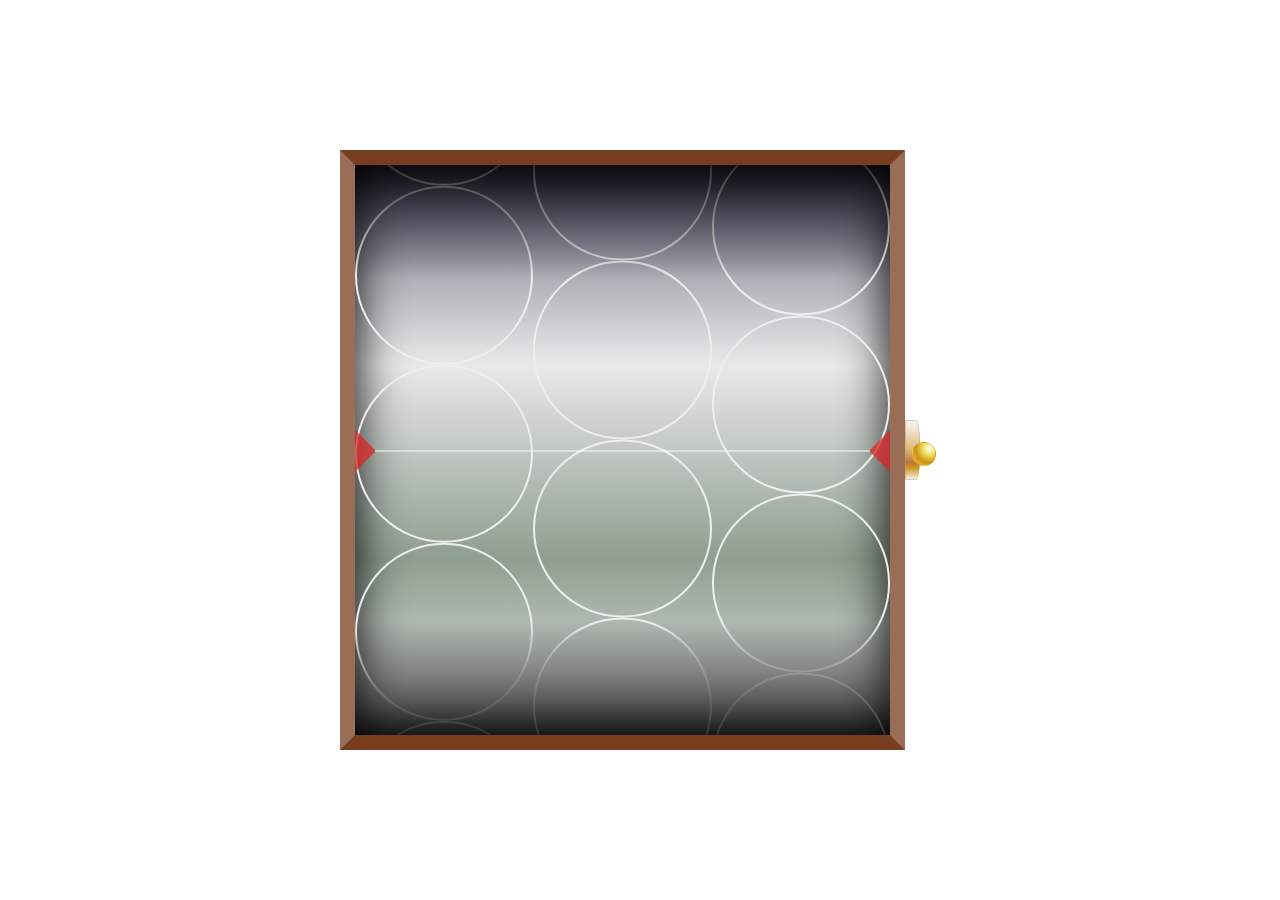
==== game.html @ e212a6b3 "first commit" ====
<!DOCTYPE html>

<html>
	<head>
		<link rel="stylesheet" type="text/css" href="game.css">		
	</head>
	<body>
		<div class="machine">
			<div class="container">
				<div class="winner">
				</div>
			</div>
			<div class="handle">		    		    	
		    </div>			
		 </div>
		<style scope id="setting"></style>
		<style scope id="update"></style>
		<script type="text/javascript" src="script.js"></script>
	</body>
</html>
---- game.css ----
*{
    padding : 0;
    margin: 0;
    box-sizing: border-box;
  }
  .machine{
    display: inline-block;
    position: relative;
    opacity: 0;
  }
  .container{
    width : 1200px;
    height : 400px;
    border-style : solid;
    border-color : hsl(0,10%,50%) hsl(0,20%,50%) hsl(0,10%,50%) hsl(0,20%,50%);
    border-width : 15px;
    display : flex;
    background: linear-gradient(to bottom, #696992 0%, #afb0b7 20%, #e9e9e9 35%, #8f9e90 69%, #e7e7e7 100%);
    box-shadow: inset 0 0 50px #000000;
    position: relative;
    overflow: hidden;
    float: left;
    background-clip: content-box;
  }
  .container:before{
    content: '';
    position: absolute;
    width: calc(100% - 40px);
    top : calc(50% - 20px);
    left: 0;
    border-style: solid;
    border-width: 20px 20px;
    border-color: transparent hsla(0,70%,50%,0.75) transparent hsla(0,70%,50%,0.75);
    height : 2px;
    background-color: rgba(250,250,250,0.5);
    overflow: hidden;
    z-index: 1;
    background-clip: content-box;
  }
  .container:after{
    content: '';
    position: absolute;
    width: 100%;
    height: 100%;
    background : linear-gradient(to bottom, rgba(0,0,0,0.8) 0%,rgba(0,0,0,0) 20%,rgba(0,0,0,0) 80%,rgba(0,0,0,0.8) 100%);
  }
  .col{
    width: 100%;
    transition: transform 0.2s linear;
  }
  .row{
    border-style: solid;
    border-color : #eee;
    border-width: 2px;
    border-radius : 50%;
  }
  .row:after{
    content: '';
    display: block;
    padding-top: 100%;
    background-repeat: no-repeat;
    background-position: center;
    background-size: cover;
  }
  .seven:after      {background-image : url("./seven.svg");}
  .lemon:after      {background-image : url("./lemon.svg");}
  .cherry:after     {background-image : url("./cherry.svg");}
  .watermelon:after {background-image : url("./waterMelon.svg");}
  .banana:after     {background-image : url("./banana.svg");}
  .bar:after        {background-image : url("./bar.svg");}
  .prune:after      {background-image : url("./prune.svg");}
  .bigwin:after     {background-image : url("./bigwin.svg");}
  .orange:after     {background-image : url("./orange.svg");}
  .seven:after      {background-image : url(//bannerflow.blob.core.windows.net/resources/seven-6803e6a7-66bb-475d-b201-e2551ac41f77.svg?v=636058905940602803);}
  .lemon:after      {background-image : url(//bannerflow.blob.core.windows.net/resources/lemon-427191a8-0a28-43fb-8bf9-6a68df0d8d0d.svg?v=636058905940602803);}
  .cherry:after     {background-image : url(//bannerflow.blob.core.windows.net/resources/cherry-73d79a68-bece-46b2-9f93-fcc4617b6dbc.svg?v=636058905940602803);}
  .watermelon:after {background-image : url(//bannerflow.blob.core.windows.net/resources/watermelon-53668bfb-8cd0-4107-b9be-b2379984b9fb.svg?v=636058905940602803);}
  .banana:after     {background-image:  url(//bannerflow.blob.core.windows.net/resources/banana-a70ac7d5-feda-4c4a-80bc-1fefc5cf1f9f.svg?v=636058905940602803);}
  .bar:after        {background-image : url(//bannerflow.blob.core.windows.net/resources/bar-69414337-7bd5-4fa0-9dfd-3f73eb313a4d.svg?v=636058905940602803);}
  .prune:after      {background-image : url(//bannerflow.blob.core.windows.net/resources/prune-eb66576f-c6ba-4c4a-88c6-b659ce01f771.svg?v=636058905940602803);}
  .bigwin:after     {background-image : url(//bannerflow.blob.core.windows.net/resources/bigwin-ea7b5813-de4b-40c6-b708-e992f57be3e0.svg?v=636058905940602803);}
  .orange:after     {background-image : url(//bannerflow.blob.core.windows.net/resources/orange-625c9be2-9b9e-45aa-b574-808930b71c41.svg?v=636058905940602803);}
  /*-------------=== winner style ===-------------*/
  .winner{
    background-color: transparent;
    -webkit-transition: transform 0.1s linear,background-color 0.1s ease;
    -moz-transition: transform 0.1s linear,background-color 0.1s ease;
    -o-transition: transform 0.1s linear,background-color 0.1s ease;
    transition: transform 0.1s linear,background-color 0.1s ease;
    -webkit-transform: scale(0);
    -moz-transform: scale(0);
    -o-transform: scale(0);
    transform: scale(0);
    pointer-events: none;
  }
  .winner.active{
    -webkit-transition: transform 0.1s linear,background-color 0.5s ease;
    -moz-transition: transform 0.1s linear,background-color 0.5s ease;
    -o-transition: transform 0.1s linear,background-color 0.5s ease;
    transition: transform 0.1s linear,background-color 0.5s ease;
    background-color: rgba(0,0,0,0.5);
    -webkit-transform: scale(1);
    -moz-transform: scale(1);
    -o-transform: scale(1);
    transform: scale(1);
  }
  .winner,.winner:before,.winner:after{
    position: absolute;
    top: 0;
    left :0;
    width: 100%;
    height: 100%;
    content: '';
    display: block;
    z-index: 3;
  }
  .winner:before,.winner:after{
    width: 100vw;
    height: 100vw;
    top : -25vw;
  }
  .winner:before{
    background : url(//bannerflow.blob.core.windows.net/resources/winner2-d4e9ae90-43f8-4575-99b9-fc675462bc35.svg?v=636058905940602803) no-repeat center;
    background-size: cover;
    -webkit-animation: rotateBackground 12s linear infinite;
    -moz-animation:    rotateBackground 12s linear infinite;
    -o-animation:      rotateBackground 12s linear infinite;
    animation:         rotateBackground 12s linear infinite;
  }
  .winner:after{
    background : url(//bannerflow.blob.core.windows.net/resources/winner1-e3971196-c01b-4985-8303-3a1829f2d529.svg?v=636058905940602803) no-repeat center;
    background-size: 50% 50%;
    -webkit-animation: scaleForeground 2s linear infinite;
    -moz-animation:    scaleForeground 2s linear infinite;
    -o-animation:      scaleForeground 2s linear infinite;
    animation:         scaleForeground 2s linear infinite;
  }
  @-webkit-keyframes rotateBackground {
    100% { -webkit-transform: rotate(360deg); }
  }
  @-moz-keyframes rotateBackground {
    100% { -moz-transform: rotate(360deg); }
  }
  @-o-keyframes rotateBackground {
    100% { -o-transform: rotate(360deg); }
  }
  @keyframes rotateBackground {
    100% { transform: rotate(360deg); }
  }
  @-webkit-keyframes scaleForeground {
    50% { -webkit-transform: scale(0.5); }
  }
  @-moz-keyframes scaleForeground {
    50% { -moz-transform: scale(0.5); }
  }
  @-o-keyframes scaleForeground {
    50% { -o-transform: scale(0.5); }
  }
  @keyframes scaleForeground {
    50% { transform: scale(0.5); }
  }
  /*-----------------------------------------------*/
  .handle{
    position: relative;
    float: left;
    vertical-align: top;
    height : 60px;
    margin-top : 70px;
    width : 15px;
    border-radius: 0 5px 5px 0/20px;
    border : 1px solid rgba(189, 160, 112, 0.5);
    background : linear-gradient(to bottom, #CD9819 0%,#f5f5f5 20%,#e2ba78 67%, #b6783d 90%, #CD9819 100%);
  }
  .handle,.handle:before,.handle:after{
    transition: all 0.2s linear;
    cursor: pointer;
  }
  .handle:before,.handle:after{
    content: '';
    display: block;
    position: absolute;
  }
  .handle:before{
    border-style: solid;
    border-width: 1px;
    border-color: rgba(163,126,67,0.1);
    background: linear-gradient(to right, #f5d6b1 0%, #cc9310 20%,#f1e767 60%,#f5f5f5 90%,#f1e767 100%);
    width: 8px;
    height: 80px;
    bottom: 30px;
    right: -10px;
    border-bottom-right-radius: 10px 8px;
  }
  .handle:after{
    width: 22px;
    height: 22px;
    border-radius: 50%;
    top: -64px;
    right: -17px;
    border: 1px solid rgba(204,147,16,0.3);
    background: radial-gradient(ellipse at 75% 25%, #ffffff 0%,#f1e767 25%,#cc9310 60%,#feb645 91%);
  }
  .handle.active{
    background-position:0 47px;
  }
  .handle.active:before{
    height: 0px;
    border-bottom-right-radius: 2px;
    transform: translateY(5px);
  }
  .handle.active:after{
    transform: translateY(85px);
  }
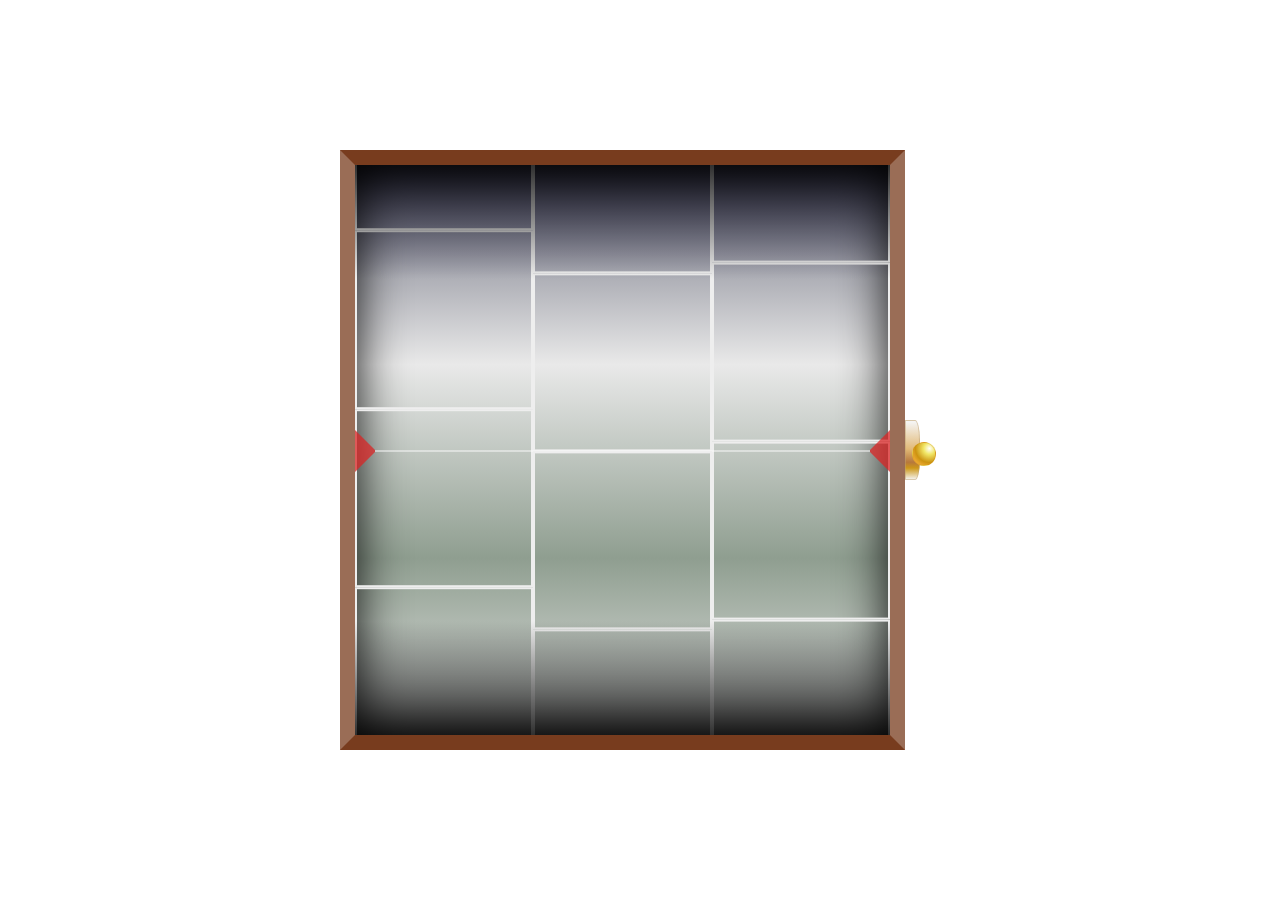
==== commit 90fc10b3: "Fixed errors" ====
--- a/game.html
+++ b/game.html
@@ -1,4 +1,3 @@
-<!DOCTYPE html>
 
 <html>
 	<head>
--- a/game.css
+++ b/game.css
@@ -1,213 +1,213 @@
 *{
-    padding : 0;
-    margin: 0;
-    box-sizing: border-box;
-  }
-  .machine{
-    display: inline-block;
-    position: relative;
-    opacity: 0;
-  }
-  .container{
-    width : 1200px;
-    height : 400px;
-    border-style : solid;
-    border-color : hsl(0,10%,50%) hsl(0,20%,50%) hsl(0,10%,50%) hsl(0,20%,50%);
-    border-width : 15px;
-    display : flex;
-    background: linear-gradient(to bottom, #696992 0%, #afb0b7 20%, #e9e9e9 35%, #8f9e90 69%, #e7e7e7 100%);
-    box-shadow: inset 0 0 50px #000000;
-    position: relative;
-    overflow: hidden;
-    float: left;
-    background-clip: content-box;
-  }
-  .container:before{
-    content: '';
-    position: absolute;
-    width: calc(100% - 40px);
-    top : calc(50% - 20px);
-    left: 0;
-    border-style: solid;
-    border-width: 20px 20px;
-    border-color: transparent hsla(0,70%,50%,0.75) transparent hsla(0,70%,50%,0.75);
-    height : 2px;
-    background-color: rgba(250,250,250,0.5);
-    overflow: hidden;
-    z-index: 1;
-    background-clip: content-box;
-  }
-  .container:after{
-    content: '';
-    position: absolute;
-    width: 100%;
-    height: 100%;
-    background : linear-gradient(to bottom, rgba(0,0,0,0.8) 0%,rgba(0,0,0,0) 20%,rgba(0,0,0,0) 80%,rgba(0,0,0,0.8) 100%);
-  }
-  .col{
-    width: 100%;
-    transition: transform 0.2s linear;
-  }
-  .row{
-    border-style: solid;
-    border-color : #eee;
-    border-width: 2px;
-    border-radius : 50%;
-  }
-  .row:after{
-    content: '';
-    display: block;
-    padding-top: 100%;
-    background-repeat: no-repeat;
-    background-position: center;
-    background-size: cover;
-  }
-  .seven:after      {background-image : url("./seven.svg");}
-  .lemon:after      {background-image : url("./lemon.svg");}
-  .cherry:after     {background-image : url("./cherry.svg");}
-  .watermelon:after {background-image : url("./waterMelon.svg");}
-  .banana:after     {background-image : url("./banana.svg");}
-  .bar:after        {background-image : url("./bar.svg");}
-  .prune:after      {background-image : url("./prune.svg");}
-  .bigwin:after     {background-image : url("./bigwin.svg");}
-  .orange:after     {background-image : url("./orange.svg");}
-  .seven:after      {background-image : url(//bannerflow.blob.core.windows.net/resources/seven-6803e6a7-66bb-475d-b201-e2551ac41f77.svg?v=636058905940602803);}
-  .lemon:after      {background-image : url(//bannerflow.blob.core.windows.net/resources/lemon-427191a8-0a28-43fb-8bf9-6a68df0d8d0d.svg?v=636058905940602803);}
-  .cherry:after     {background-image : url(//bannerflow.blob.core.windows.net/resources/cherry-73d79a68-bece-46b2-9f93-fcc4617b6dbc.svg?v=636058905940602803);}
-  .watermelon:after {background-image : url(//bannerflow.blob.core.windows.net/resources/watermelon-53668bfb-8cd0-4107-b9be-b2379984b9fb.svg?v=636058905940602803);}
-  .banana:after     {background-image:  url(//bannerflow.blob.core.windows.net/resources/banana-a70ac7d5-feda-4c4a-80bc-1fefc5cf1f9f.svg?v=636058905940602803);}
-  .bar:after        {background-image : url(//bannerflow.blob.core.windows.net/resources/bar-69414337-7bd5-4fa0-9dfd-3f73eb313a4d.svg?v=636058905940602803);}
-  .prune:after      {background-image : url(//bannerflow.blob.core.windows.net/resources/prune-eb66576f-c6ba-4c4a-88c6-b659ce01f771.svg?v=636058905940602803);}
-  .bigwin:after     {background-image : url(//bannerflow.blob.core.windows.net/resources/bigwin-ea7b5813-de4b-40c6-b708-e992f57be3e0.svg?v=636058905940602803);}
-  .orange:after     {background-image : url(//bannerflow.blob.core.windows.net/resources/orange-625c9be2-9b9e-45aa-b574-808930b71c41.svg?v=636058905940602803);}
-  /*-------------=== winner style ===-------------*/
-  .winner{
-    background-color: transparent;
-    -webkit-transition: transform 0.1s linear,background-color 0.1s ease;
-    -moz-transition: transform 0.1s linear,background-color 0.1s ease;
-    -o-transition: transform 0.1s linear,background-color 0.1s ease;
-    transition: transform 0.1s linear,background-color 0.1s ease;
-    -webkit-transform: scale(0);
-    -moz-transform: scale(0);
-    -o-transform: scale(0);
-    transform: scale(0);
-    pointer-events: none;
-  }
-  .winner.active{
-    -webkit-transition: transform 0.1s linear,background-color 0.5s ease;
-    -moz-transition: transform 0.1s linear,background-color 0.5s ease;
-    -o-transition: transform 0.1s linear,background-color 0.5s ease;
-    transition: transform 0.1s linear,background-color 0.5s ease;
-    background-color: rgba(0,0,0,0.5);
-    -webkit-transform: scale(1);
-    -moz-transform: scale(1);
-    -o-transform: scale(1);
-    transform: scale(1);
-  }
-  .winner,.winner:before,.winner:after{
-    position: absolute;
-    top: 0;
-    left :0;
-    width: 100%;
-    height: 100%;
-    content: '';
-    display: block;
-    z-index: 3;
-  }
-  .winner:before,.winner:after{
-    width: 100vw;
-    height: 100vw;
-    top : -25vw;
-  }
-  .winner:before{
-    background : url(//bannerflow.blob.core.windows.net/resources/winner2-d4e9ae90-43f8-4575-99b9-fc675462bc35.svg?v=636058905940602803) no-repeat center;
-    background-size: cover;
-    -webkit-animation: rotateBackground 12s linear infinite;
-    -moz-animation:    rotateBackground 12s linear infinite;
-    -o-animation:      rotateBackground 12s linear infinite;
-    animation:         rotateBackground 12s linear infinite;
-  }
-  .winner:after{
-    background : url(//bannerflow.blob.core.windows.net/resources/winner1-e3971196-c01b-4985-8303-3a1829f2d529.svg?v=636058905940602803) no-repeat center;
-    background-size: 50% 50%;
-    -webkit-animation: scaleForeground 2s linear infinite;
-    -moz-animation:    scaleForeground 2s linear infinite;
-    -o-animation:      scaleForeground 2s linear infinite;
-    animation:         scaleForeground 2s linear infinite;
-  }
-  @-webkit-keyframes rotateBackground {
-    100% { -webkit-transform: rotate(360deg); }
-  }
-  @-moz-keyframes rotateBackground {
-    100% { -moz-transform: rotate(360deg); }
-  }
-  @-o-keyframes rotateBackground {
-    100% { -o-transform: rotate(360deg); }
-  }
-  @keyframes rotateBackground {
-    100% { transform: rotate(360deg); }
-  }
-  @-webkit-keyframes scaleForeground {
-    50% { -webkit-transform: scale(0.5); }
-  }
-  @-moz-keyframes scaleForeground {
-    50% { -moz-transform: scale(0.5); }
-  }
-  @-o-keyframes scaleForeground {
-    50% { -o-transform: scale(0.5); }
-  }
-  @keyframes scaleForeground {
-    50% { transform: scale(0.5); }
-  }
-  /*-----------------------------------------------*/
-  .handle{
-    position: relative;
-    float: left;
-    vertical-align: top;
-    height : 60px;
-    margin-top : 70px;
-    width : 15px;
-    border-radius: 0 5px 5px 0/20px;
-    border : 1px solid rgba(189, 160, 112, 0.5);
-    background : linear-gradient(to bottom, #CD9819 0%,#f5f5f5 20%,#e2ba78 67%, #b6783d 90%, #CD9819 100%);
-  }
-  .handle,.handle:before,.handle:after{
-    transition: all 0.2s linear;
-    cursor: pointer;
-  }
-  .handle:before,.handle:after{
-    content: '';
-    display: block;
-    position: absolute;
-  }
-  .handle:before{
-    border-style: solid;
-    border-width: 1px;
-    border-color: rgba(163,126,67,0.1);
-    background: linear-gradient(to right, #f5d6b1 0%, #cc9310 20%,#f1e767 60%,#f5f5f5 90%,#f1e767 100%);
-    width: 8px;
-    height: 80px;
-    bottom: 30px;
-    right: -10px;
-    border-bottom-right-radius: 10px 8px;
-  }
-  .handle:after{
-    width: 22px;
-    height: 22px;
-    border-radius: 50%;
-    top: -64px;
-    right: -17px;
-    border: 1px solid rgba(204,147,16,0.3);
-    background: radial-gradient(ellipse at 75% 25%, #ffffff 0%,#f1e767 25%,#cc9310 60%,#feb645 91%);
-  }
-  .handle.active{
-    background-position:0 47px;
-  }
-  .handle.active:before{
-    height: 0px;
-    border-bottom-right-radius: 2px;
-    transform: translateY(5px);
-  }
-  .handle.active:after{
-    transform: translateY(85px);
-  }+  padding : 0;
+  margin: 0;
+  box-sizing: border-box;
+}
+.machine{
+  display: inline-block;
+  position: relative;
+  opacity: 0;
+}
+.container{
+  width : 1200px;
+  height : 400px;
+  border-style : solid;
+  border-color : hsl(0,10%,50%) hsl(0,20%,50%) hsl(0,10%,50%) hsl(0,20%,50%);
+  border-width : 15px;
+  display : flex;
+  background: linear-gradient(to bottom, #696992 0%, #afb0b7 20%, #e9e9e9 35%, #8f9e90 69%, #e7e7e7 100%);
+  box-shadow: inset 0 0 50px #000000;
+  position: relative;
+  overflow: hidden;
+  float: left;
+  background-clip: content-box;
+}
+.container:before{
+  content: '';
+  position: absolute;
+  width: calc(100% - 40px);
+  top : calc(50% - 20px);
+  left: 0;
+  border-style: solid;
+  border-width: 20px 20px;
+  border-color: transparent hsla(0,70%,50%,0.75) transparent hsla(0,70%,50%,0.75);
+  height : 2px;
+  background-color: rgba(250,250,250,0.5);
+  overflow: hidden;
+  z-index: 1;
+  background-clip: content-box;
+}
+.container:after{
+  content: '';
+  position: absolute;
+  width: 100%;
+  height: 100%;
+  background : linear-gradient(to bottom, rgba(0,0,0,0.8) 0%,rgba(0,0,0,0) 20%,rgba(0,0,0,0) 80%,rgba(0,0,0,0.8) 100%);
+}
+.col{
+  width: 100%;
+  //transition: transform 0.2s linear;
+}
+.row{
+  border-style: solid;
+  border-color : #eee;
+  border-width: 2px;
+  //border-radius : 50%;
+}
+.row:after{
+  content: '';
+  display: block;
+  padding-top: 100%;
+  background-repeat: no-repeat;
+  background-position: center;
+  background-size: cover;
+}
+.seven:after      {background-image : url("./seven.svg");}
+.lemon:after      {background-image : url("./lemon.svg");}
+.cherry:after     {background-image : url("./cherry.svg");}
+.watermelon:after {background-image : url("./waterMelon.svg");}
+.banana:after     {background-image : url("./banana.svg");}
+.bar:after        {background-image : url("./bar.svg");}
+.prune:after      {background-image : url("./prune.svg");}
+.bigwin:after     {background-image : url("./bigwin.svg");}
+.orange:after     {background-image : url("./orange.svg");}
+.seven:after      {background-image : url(//bannerflow.blob.core.windows.net/resources/seven-6803e6a7-66bb-475d-b201-e2551ac41f77.svg?v=636058905940602803);}
+.lemon:after      {background-image : url(//bannerflow.blob.core.windows.net/resources/lemon-427191a8-0a28-43fb-8bf9-6a68df0d8d0d.svg?v=636058905940602803);}
+.cherry:after     {background-image : url(//bannerflow.blob.core.windows.net/resources/cherry-73d79a68-bece-46b2-9f93-fcc4617b6dbc.svg?v=636058905940602803);}
+.watermelon:after {background-image : url(//bannerflow.blob.core.windows.net/resources/watermelon-53668bfb-8cd0-4107-b9be-b2379984b9fb.svg?v=636058905940602803);}
+.banana:after     {background-image:  url(//bannerflow.blob.core.windows.net/resources/banana-a70ac7d5-feda-4c4a-80bc-1fefc5cf1f9f.svg?v=636058905940602803);}
+.bar:after        {background-image : url(//bannerflow.blob.core.windows.net/resources/bar-69414337-7bd5-4fa0-9dfd-3f73eb313a4d.svg?v=636058905940602803);}
+.prune:after      {background-image : url(//bannerflow.blob.core.windows.net/resources/prune-eb66576f-c6ba-4c4a-88c6-b659ce01f771.svg?v=636058905940602803);}
+.bigwin:after     {background-image : url(//bannerflow.blob.core.windows.net/resources/bigwin-ea7b5813-de4b-40c6-b708-e992f57be3e0.svg?v=636058905940602803);}
+.orange:after     {background-image : url(//bannerflow.blob.core.windows.net/resources/orange-625c9be2-9b9e-45aa-b574-808930b71c41.svg?v=636058905940602803);}
+/*-------------=== winner style ===-------------*/
+.winner{
+  background-color: transparent;
+  -webkit-transition: transform 0.1s linear,background-color 0.1s ease;
+  -moz-transition: transform 0.1s linear,background-color 0.1s ease;
+  -o-transition: transform 0.1s linear,background-color 0.1s ease;
+  transition: transform 0.1s linear,background-color 0.1s ease;
+  -webkit-transform: scale(0);
+  -moz-transform: scale(0);
+  -o-transform: scale(0);
+  transform: scale(0);
+  pointer-events: none;
+}
+.winner.active{
+  -webkit-transition: transform 0.1s linear,background-color 0.5s ease;
+  -moz-transition: transform 0.1s linear,background-color 0.5s ease;
+  -o-transition: transform 0.1s linear,background-color 0.5s ease;
+  transition: transform 0.1s linear,background-color 0.5s ease;
+  background-color: rgba(0,0,0,0.5);
+  -webkit-transform: scale(1);
+  -moz-transform: scale(1);
+  -o-transform: scale(1);
+  transform: scale(1);
+}
+.winner,.winner:before,.winner:after{
+  position: absolute;
+  top: 0;
+  left :0;
+  width: 100%;
+  height: 100%;
+  content: '';
+  display: block;
+  z-index: 3;
+}
+.winner:before,.winner:after{
+  width: 100vw;
+  height: 100vw;
+  top : -25vw;
+}
+.winner:before{
+  background : url(//bannerflow.blob.core.windows.net/resources/winner2-d4e9ae90-43f8-4575-99b9-fc675462bc35.svg?v=636058905940602803) no-repeat center;
+  background-size: cover;
+  -webkit-animation: rotateBackground 12s linear infinite;
+  -moz-animation:    rotateBackground 12s linear infinite;
+  -o-animation:      rotateBackground 12s linear infinite;
+  animation:         rotateBackground 12s linear infinite;
+}
+.winner:after{
+  background : url(//bannerflow.blob.core.windows.net/resources/winner1-e3971196-c01b-4985-8303-3a1829f2d529.svg?v=636058905940602803) no-repeat center;
+  background-size: 50% 50%;
+  -webkit-animation: scaleForeground 2s linear infinite;
+  -moz-animation:    scaleForeground 2s linear infinite;
+  -o-animation:      scaleForeground 2s linear infinite;
+  animation:         scaleForeground 2s linear infinite;
+}
+@-webkit-keyframes rotateBackground {
+  100% { -webkit-transform: rotate(360deg); }
+}
+@-moz-keyframes rotateBackground {
+  100% { -moz-transform: rotate(360deg); }
+}
+@-o-keyframes rotateBackground {
+  100% { -o-transform: rotate(360deg); }
+}
+@keyframes rotateBackground {
+  100% { transform: rotate(360deg); }
+}
+@-webkit-keyframes scaleForeground {
+  50% { -webkit-transform: scale(0.5); }
+}
+@-moz-keyframes scaleForeground {
+  50% { -moz-transform: scale(0.5); }
+}
+@-o-keyframes scaleForeground {
+  50% { -o-transform: scale(0.5); }
+}
+@keyframes scaleForeground {
+  50% { transform: scale(0.5); }
+}
+/*-----------------------------------------------*/
+.handle{
+  position: relative;
+  float: left;
+  vertical-align: top;
+  height : 60px;
+  margin-top : 70px;
+  width : 15px;
+  border-radius: 0 5px 5px 0/20px;
+  border : 1px solid rgba(189, 160, 112, 0.5);
+  background : linear-gradient(to bottom, #CD9819 0%,#f5f5f5 20%,#e2ba78 67%, #b6783d 90%, #CD9819 100%);
+}
+.handle,.handle:before,.handle:after{
+  transition: all 0.2s linear;
+  cursor: pointer;
+}
+.handle:before,.handle:after{
+  content: '';
+  display: block;
+  position: absolute;
+}
+.handle:before{
+  border-style: solid;
+  border-width: 1px;
+  border-color: rgba(163,126,67,0.1);
+  background: linear-gradient(to right, #f5d6b1 0%, #cc9310 20%,#f1e767 60%,#f5f5f5 90%,#f1e767 100%);
+  width: 8px;
+  height: 80px;
+  bottom: 30px;
+  right: -10px;
+  border-bottom-right-radius: 10px 8px;
+}
+.handle:after{
+  width: 22px;
+  height: 22px;
+  border-radius: 50%;
+  top: -64px;
+  right: -17px;
+  border: 1px solid rgba(204,147,16,0.3);
+  background: radial-gradient(ellipse at 75% 25%, #ffffff 0%,#f1e767 25%,#cc9310 60%,#feb645 91%);
+}
+.handle.active{
+  background-position:0 47px;
+}
+.handle.active:before{
+  height: 0px;
+  border-bottom-right-radius: 2px;
+  transform: translateY(5px);
+}
+.handle.active:after{
+  transform: translateY(85px);
+}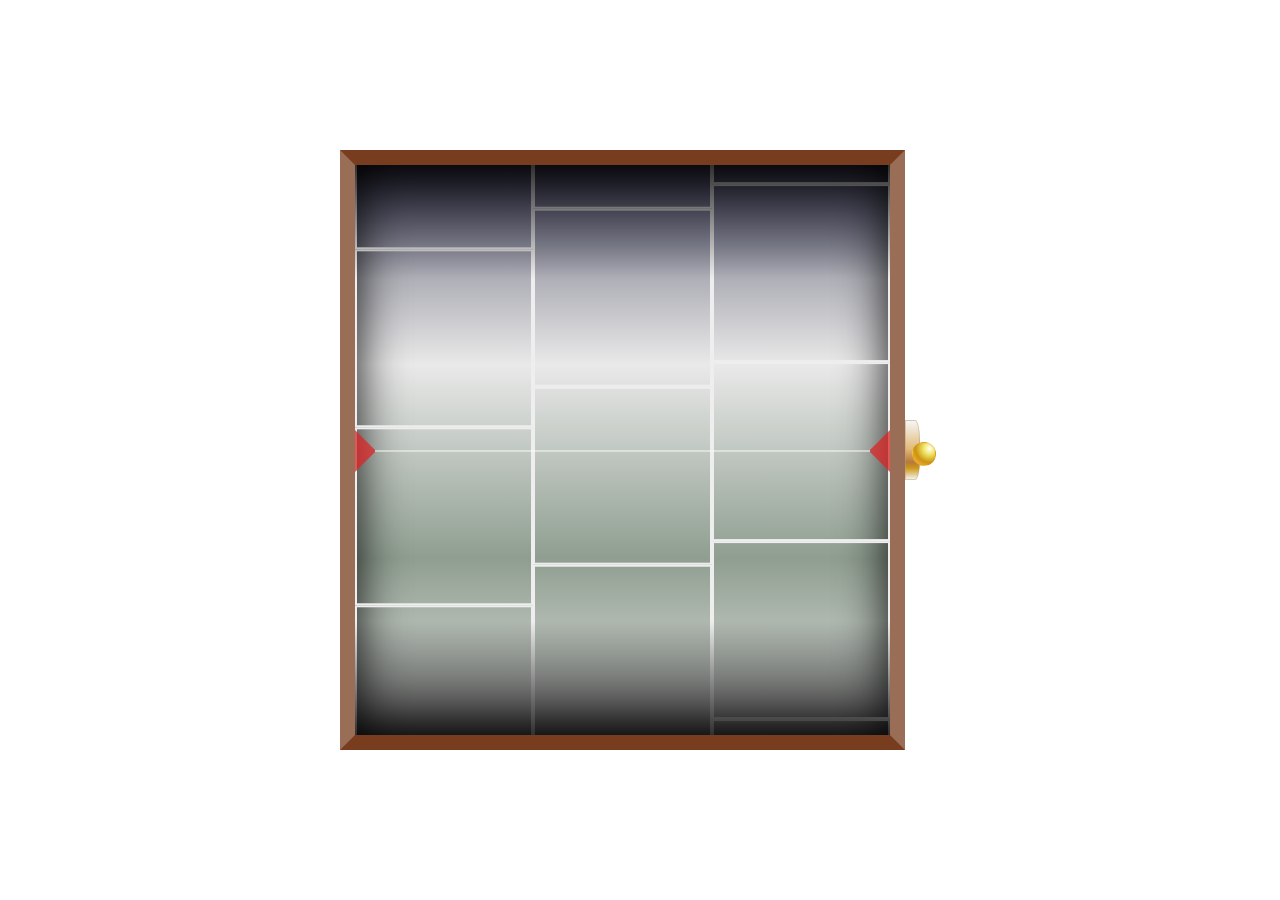
==== commit 75c5d0de: "added files" ====
--- a/game.html
+++ b/game.html
@@ -1,7 +1,7 @@
 
 <html>
 	<head>
-		<link rel="stylesheet" type="text/css" href="game.css">		
+		<link rel="stylesheet" type="text/css" href="style.css">		
 	</head>
 	<body>
 		<div class="machine">
--- a/style.css
+++ b/style.css
@@ -0,0 +1,213 @@
+*{
+  padding : 0;
+  margin: 0;
+  box-sizing: border-box;
+}
+.machine{
+  display: inline-block;
+  position: relative;
+  opacity: 0;
+}
+.container{
+  width : 1200px;
+  height : 400px;
+  border-style : solid;
+  border-color : hsl(0,10%,50%) hsl(0,20%,50%) hsl(0,10%,50%) hsl(0,20%,50%);
+  border-width : 15px;
+  display : flex;
+  background: linear-gradient(to bottom, #696992 0%, #afb0b7 20%, #e9e9e9 35%, #8f9e90 69%, #e7e7e7 100%);
+  box-shadow: inset 0 0 50px #000000;
+  position: relative;
+  overflow: hidden;
+  float: left;
+  background-clip: content-box;
+}
+.container:before{
+  content: '';
+  position: absolute;
+  width: calc(100% - 40px);
+  top : calc(50% - 20px);
+  left: 0;
+  border-style: solid;
+  border-width: 20px 20px;
+  border-color: transparent hsla(0,70%,50%,0.75) transparent hsla(0,70%,50%,0.75);
+  height : 2px;
+  background-color: rgba(250,250,250,0.5);
+  overflow: hidden;
+  z-index: 1;
+  background-clip: content-box;
+}
+.container:after{
+  content: '';
+  position: absolute;
+  width: 100%;
+  height: 100%;
+  background : linear-gradient(to bottom, rgba(0,0,0,0.8) 0%,rgba(0,0,0,0) 20%,rgba(0,0,0,0) 80%,rgba(0,0,0,0.8) 100%);
+}
+.col{
+  width: 100%;
+  //transition: transform 0.2s linear;
+}
+.row{
+  border-style: solid;
+  border-color : #eee;
+  border-width: 2px;
+  //border-radius : 50%;
+}
+.row:after{
+  content: '';
+  display: block;
+  padding-top: 100%;
+  background-repeat: no-repeat;
+  background-position: center;
+  background-size: cover;
+}
+.seven:after      {background-image : url("./seven.svg");}
+.lemon:after      {background-image : url("./lemon.svg");}
+.cherry:after     {background-image : url("./cherry.svg");}
+.watermelon:after {background-image : url("./waterMelon.svg");}
+.banana:after     {background-image : url("./banana.svg");}
+.bar:after        {background-image : url("./bar.svg");}
+.prune:after      {background-image : url("./prune.svg");}
+.bigwin:after     {background-image : url("./bigwin.svg");}
+.orange:after     {background-image : url("./orange.svg");}
+.seven:after      {background-image : url(//bannerflow.blob.core.windows.net/resources/seven-6803e6a7-66bb-475d-b201-e2551ac41f77.svg?v=636058905940602803);}
+.lemon:after      {background-image : url(//bannerflow.blob.core.windows.net/resources/lemon-427191a8-0a28-43fb-8bf9-6a68df0d8d0d.svg?v=636058905940602803);}
+.cherry:after     {background-image : url(//bannerflow.blob.core.windows.net/resources/cherry-73d79a68-bece-46b2-9f93-fcc4617b6dbc.svg?v=636058905940602803);}
+.watermelon:after {background-image : url(//bannerflow.blob.core.windows.net/resources/watermelon-53668bfb-8cd0-4107-b9be-b2379984b9fb.svg?v=636058905940602803);}
+.banana:after     {background-image:  url(//bannerflow.blob.core.windows.net/resources/banana-a70ac7d5-feda-4c4a-80bc-1fefc5cf1f9f.svg?v=636058905940602803);}
+.bar:after        {background-image : url(//bannerflow.blob.core.windows.net/resources/bar-69414337-7bd5-4fa0-9dfd-3f73eb313a4d.svg?v=636058905940602803);}
+.prune:after      {background-image : url(//bannerflow.blob.core.windows.net/resources/prune-eb66576f-c6ba-4c4a-88c6-b659ce01f771.svg?v=636058905940602803);}
+.bigwin:after     {background-image : url(//bannerflow.blob.core.windows.net/resources/bigwin-ea7b5813-de4b-40c6-b708-e992f57be3e0.svg?v=636058905940602803);}
+.orange:after     {background-image : url(//bannerflow.blob.core.windows.net/resources/orange-625c9be2-9b9e-45aa-b574-808930b71c41.svg?v=636058905940602803);}
+/*-------------=== winner style ===-------------*/
+.winner{
+  background-color: transparent;
+  -webkit-transition: transform 0.1s linear,background-color 0.1s ease;
+  -moz-transition: transform 0.1s linear,background-color 0.1s ease;
+  -o-transition: transform 0.1s linear,background-color 0.1s ease;
+  transition: transform 0.1s linear,background-color 0.1s ease;
+  -webkit-transform: scale(0);
+  -moz-transform: scale(0);
+  -o-transform: scale(0);
+  transform: scale(0);
+  pointer-events: none;
+}
+.winner.active{
+  -webkit-transition: transform 0.1s linear,background-color 0.5s ease;
+  -moz-transition: transform 0.1s linear,background-color 0.5s ease;
+  -o-transition: transform 0.1s linear,background-color 0.5s ease;
+  transition: transform 0.1s linear,background-color 0.5s ease;
+  background-color: rgba(0,0,0,0.5);
+  -webkit-transform: scale(1);
+  -moz-transform: scale(1);
+  -o-transform: scale(1);
+  transform: scale(1);
+}
+.winner,.winner:before,.winner:after{
+  position: absolute;
+  top: 0;
+  left :0;
+  width: 100%;
+  height: 100%;
+  content: '';
+  display: block;
+  z-index: 3;
+}
+.winner:before,.winner:after{
+  width: 100vw;
+  height: 100vw;
+  top : -25vw;
+}
+.winner:before{
+  background : url(//bannerflow.blob.core.windows.net/resources/winner2-d4e9ae90-43f8-4575-99b9-fc675462bc35.svg?v=636058905940602803) no-repeat center;
+  background-size: cover;
+  -webkit-animation: rotateBackground 12s linear infinite;
+  -moz-animation:    rotateBackground 12s linear infinite;
+  -o-animation:      rotateBackground 12s linear infinite;
+  animation:         rotateBackground 12s linear infinite;
+}
+.winner:after{
+  background : url(//bannerflow.blob.core.windows.net/resources/winner1-e3971196-c01b-4985-8303-3a1829f2d529.svg?v=636058905940602803) no-repeat center;
+  background-size: 50% 50%;
+  -webkit-animation: scaleForeground 2s linear infinite;
+  -moz-animation:    scaleForeground 2s linear infinite;
+  -o-animation:      scaleForeground 2s linear infinite;
+  animation:         scaleForeground 2s linear infinite;
+}
+@-webkit-keyframes rotateBackground {
+  100% { -webkit-transform: rotate(360deg); }
+}
+@-moz-keyframes rotateBackground {
+  100% { -moz-transform: rotate(360deg); }
+}
+@-o-keyframes rotateBackground {
+  100% { -o-transform: rotate(360deg); }
+}
+@keyframes rotateBackground {
+  100% { transform: rotate(360deg); }
+}
+@-webkit-keyframes scaleForeground {
+  50% { -webkit-transform: scale(0.5); }
+}
+@-moz-keyframes scaleForeground {
+  50% { -moz-transform: scale(0.5); }
+}
+@-o-keyframes scaleForeground {
+  50% { -o-transform: scale(0.5); }
+}
+@keyframes scaleForeground {
+  50% { transform: scale(0.5); }
+}
+/*-----------------------------------------------*/
+.handle{
+  position: relative;
+  float: left;
+  vertical-align: top;
+  height : 60px;
+  margin-top : 70px;
+  width : 15px;
+  border-radius: 0 5px 5px 0/20px;
+  border : 1px solid rgba(189, 160, 112, 0.5);
+  background : linear-gradient(to bottom, #CD9819 0%,#f5f5f5 20%,#e2ba78 67%, #b6783d 90%, #CD9819 100%);
+}
+.handle,.handle:before,.handle:after{
+  transition: all 0.2s linear;
+  cursor: pointer;
+}
+.handle:before,.handle:after{
+  content: '';
+  display: block;
+  position: absolute;
+}
+.handle:before{
+  border-style: solid;
+  border-width: 1px;
+  border-color: rgba(163,126,67,0.1);
+  background: linear-gradient(to right, #f5d6b1 0%, #cc9310 20%,#f1e767 60%,#f5f5f5 90%,#f1e767 100%);
+  width: 8px;
+  height: 80px;
+  bottom: 30px;
+  right: -10px;
+  border-bottom-right-radius: 10px 8px;
+}
+.handle:after{
+  width: 22px;
+  height: 22px;
+  border-radius: 50%;
+  top: -64px;
+  right: -17px;
+  border: 1px solid rgba(204,147,16,0.3);
+  background: radial-gradient(ellipse at 75% 25%, #ffffff 0%,#f1e767 25%,#cc9310 60%,#feb645 91%);
+}
+.handle.active{
+  background-position:0 47px;
+}
+.handle.active:before{
+  height: 0px;
+  border-bottom-right-radius: 2px;
+  transform: translateY(5px);
+}
+.handle.active:after{
+  transform: translateY(85px);
+}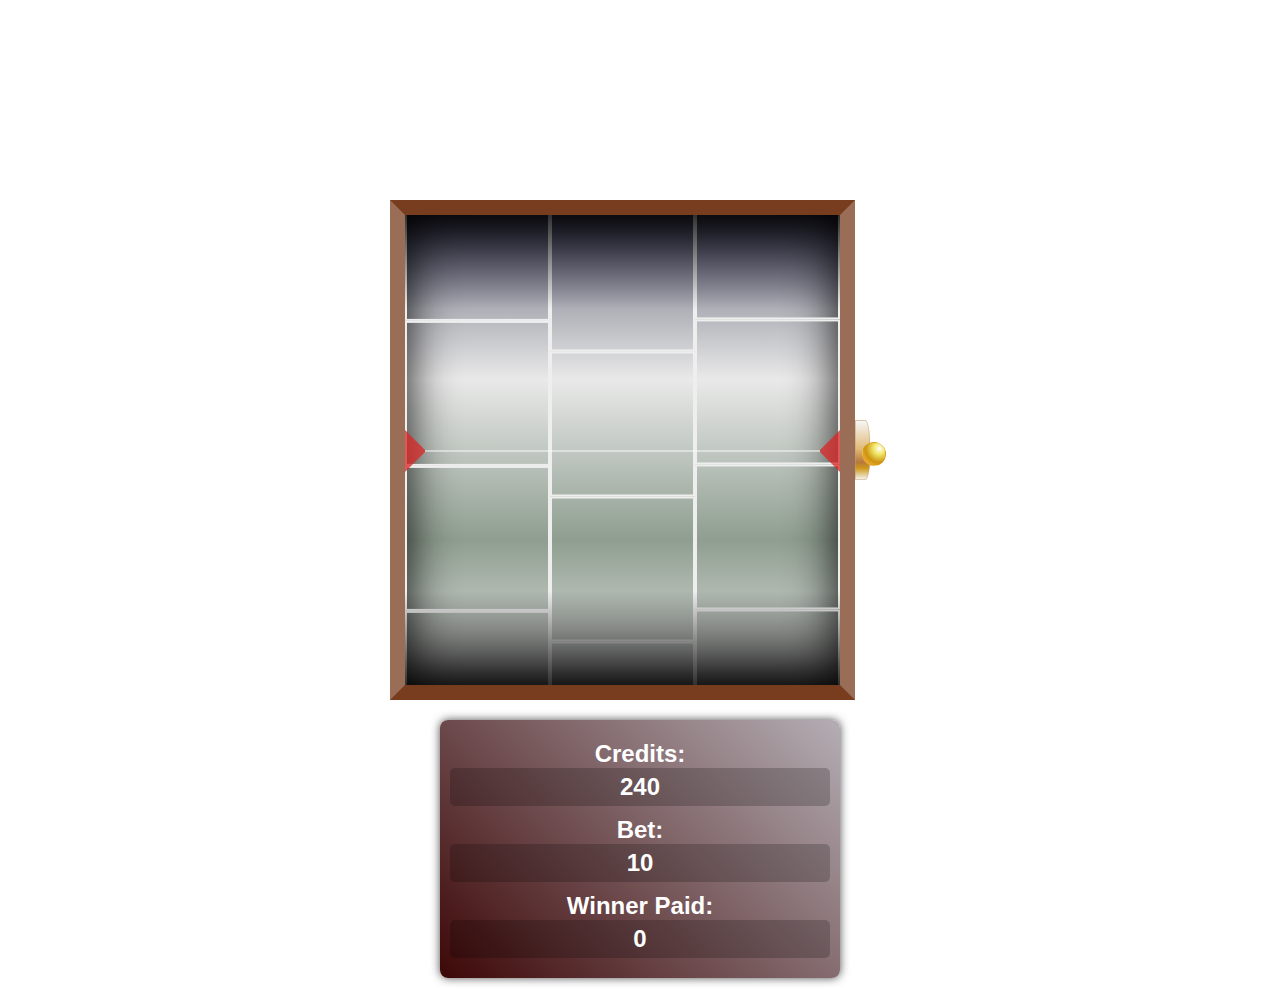
==== commit 99f2e11d: "Made changes" ====
--- a/game.html
+++ b/game.html
@@ -1,7 +1,9 @@
 
 <html>
 	<head>
-		<link rel="stylesheet" type="text/css" href="style.css">		
+
+		<link rel="stylesheet" type="text/css" href="style.css">
+		<link rel="stylesheet" type="text/css" href="credits.css">				
 	</head>
 	<body>
 		<div class="machine">
@@ -12,8 +14,23 @@
 			<div class="handle">		    		    	
 		    </div>			
 		 </div>
+		 <div class="credit-section">
+			<div class="credit-info">
+				<span>Credits: </span><span id="credits">250</span>
+			</div>
+			<div class="credit-info">
+				<span>Bet: </span><span id="bet">10</span>
+			</div>
+			<div class="credit-info">
+				<span>Winner Paid: </span><span id="winner-paid">0</span>
+			</div>
+			
+		 </div>
+		 
 		<style scope id="setting"></style>
 		<style scope id="update"></style>
 		<script type="text/javascript" src="script.js"></script>
+
+		
 	</body>
 </html>
--- a/style.css
+++ b/style.css
@@ -62,7 +62,8 @@
   background-position: center;
   background-size: cover;
 }
-.seven:after      {background-image : url("./seven.svg");}
+
+.seven:after      {background-image : url("./seven.svg");}*
 .lemon:after      {background-image : url("./lemon.svg");}
 .cherry:after     {background-image : url("./cherry.svg");}
 .watermelon:after {background-image : url("./waterMelon.svg");}
@@ -71,7 +72,7 @@
 .prune:after      {background-image : url("./prune.svg");}
 .bigwin:after     {background-image : url("./bigwin.svg");}
 .orange:after     {background-image : url("./orange.svg");}
-.seven:after      {background-image : url(//bannerflow.blob.core.windows.net/resources/seven-6803e6a7-66bb-475d-b201-e2551ac41f77.svg?v=636058905940602803);}
+.seven:after      {background-image : url(//bannerflow.blob.core.windows.net/resources/seven-6803e6a7-66bb-475d-b201-e2551ac41f77.svg?v=636058905940602803);}*
 .lemon:after      {background-image : url(//bannerflow.blob.core.windows.net/resources/lemon-427191a8-0a28-43fb-8bf9-6a68df0d8d0d.svg?v=636058905940602803);}
 .cherry:after     {background-image : url(//bannerflow.blob.core.windows.net/resources/cherry-73d79a68-bece-46b2-9f93-fcc4617b6dbc.svg?v=636058905940602803);}
 .watermelon:after {background-image : url(//bannerflow.blob.core.windows.net/resources/watermelon-53668bfb-8cd0-4107-b9be-b2379984b9fb.svg?v=636058905940602803);}
--- a/credits.css
+++ b/credits.css
@@ -0,0 +1,42 @@
+
+*{
+    padding: 0;
+    margin: 0;
+}
+
+
+.credit-section {
+    background: linear-gradient(45deg, rgb(61, 7, 7), rgb(180, 174, 180));
+    border-radius: 8px;
+    padding: 10px;
+    margin: 20px auto;
+    width: 80%;
+    max-width: 400px;
+    box-shadow: 0 0 10px rgba(0, 0, 0, 0.7);
+    color: #fff;
+    text-align: center;
+}
+
+.credit-info {
+    margin: 10px 0;
+    font-size: 20px;
+    font-family: 'Digital-7', sans-serif;
+}
+
+.credit-info span {
+    display: block;
+    font-size: 24px;
+    font-weight: bold;
+}
+
+#credits, #bet, #winner-paid {
+    background: rgba(0, 0, 0, 0.2);
+    border-radius: 5px;
+    padding: 5px;
+}
+
+@font-face {
+    font-family: 'Digital-7';
+    src: url('https://example.com/fonts/digital-7.ttf');
+}
+
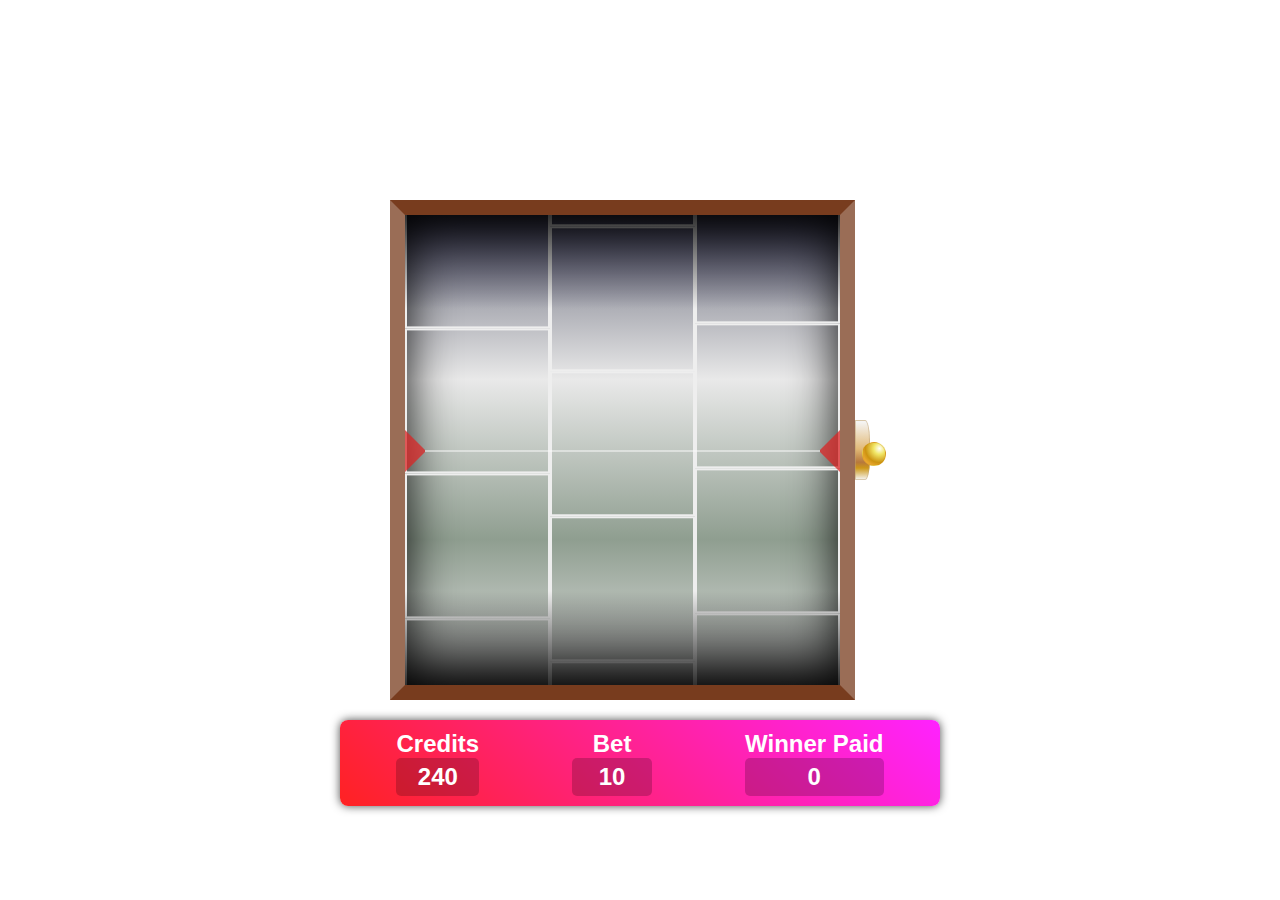
==== commit 447124fa: "Worked on credits" ====
--- a/game.html
+++ b/game.html
@@ -16,13 +16,13 @@
 		 </div>
 		 <div class="credit-section">
 			<div class="credit-info">
-				<span>Credits: </span><span id="credits">250</span>
+				<span>Credits </span><span id="credits">250</span>
 			</div>
 			<div class="credit-info">
-				<span>Bet: </span><span id="bet">10</span>
+				<span>Bet </span><span id="bet">10</span>
 			</div>
 			<div class="credit-info">
-				<span>Winner Paid: </span><span id="winner-paid">0</span>
+				<span>Winner Paid </span><span id="winner-paid">0</span>
 			</div>
 			
 		 </div>
--- a/credits.css
+++ b/credits.css
@@ -6,20 +6,21 @@
 
 
 .credit-section {
-    background: linear-gradient(45deg, rgb(61, 7, 7), rgb(180, 174, 180));
+    background: linear-gradient(45deg, #f22, #f2f);
     border-radius: 8px;
     padding: 10px;
     margin: 20px auto;
     width: 80%;
-    max-width: 400px;
+    max-width: 600px;
     box-shadow: 0 0 10px rgba(0, 0, 0, 0.7);
     color: #fff;
+    display: flex;
+    justify-content: space-around;
     text-align: center;
 }
 
 .credit-info {
-    margin: 10px 0;
-    font-size: 20px;
+    font-size: 18px;
     font-family: 'Digital-7', sans-serif;
 }
 
@@ -33,6 +34,7 @@
     background: rgba(0, 0, 0, 0.2);
     border-radius: 5px;
     padding: 5px;
+    min-width: 80px; /* Ensure consistent width */
 }
 
 @font-face {
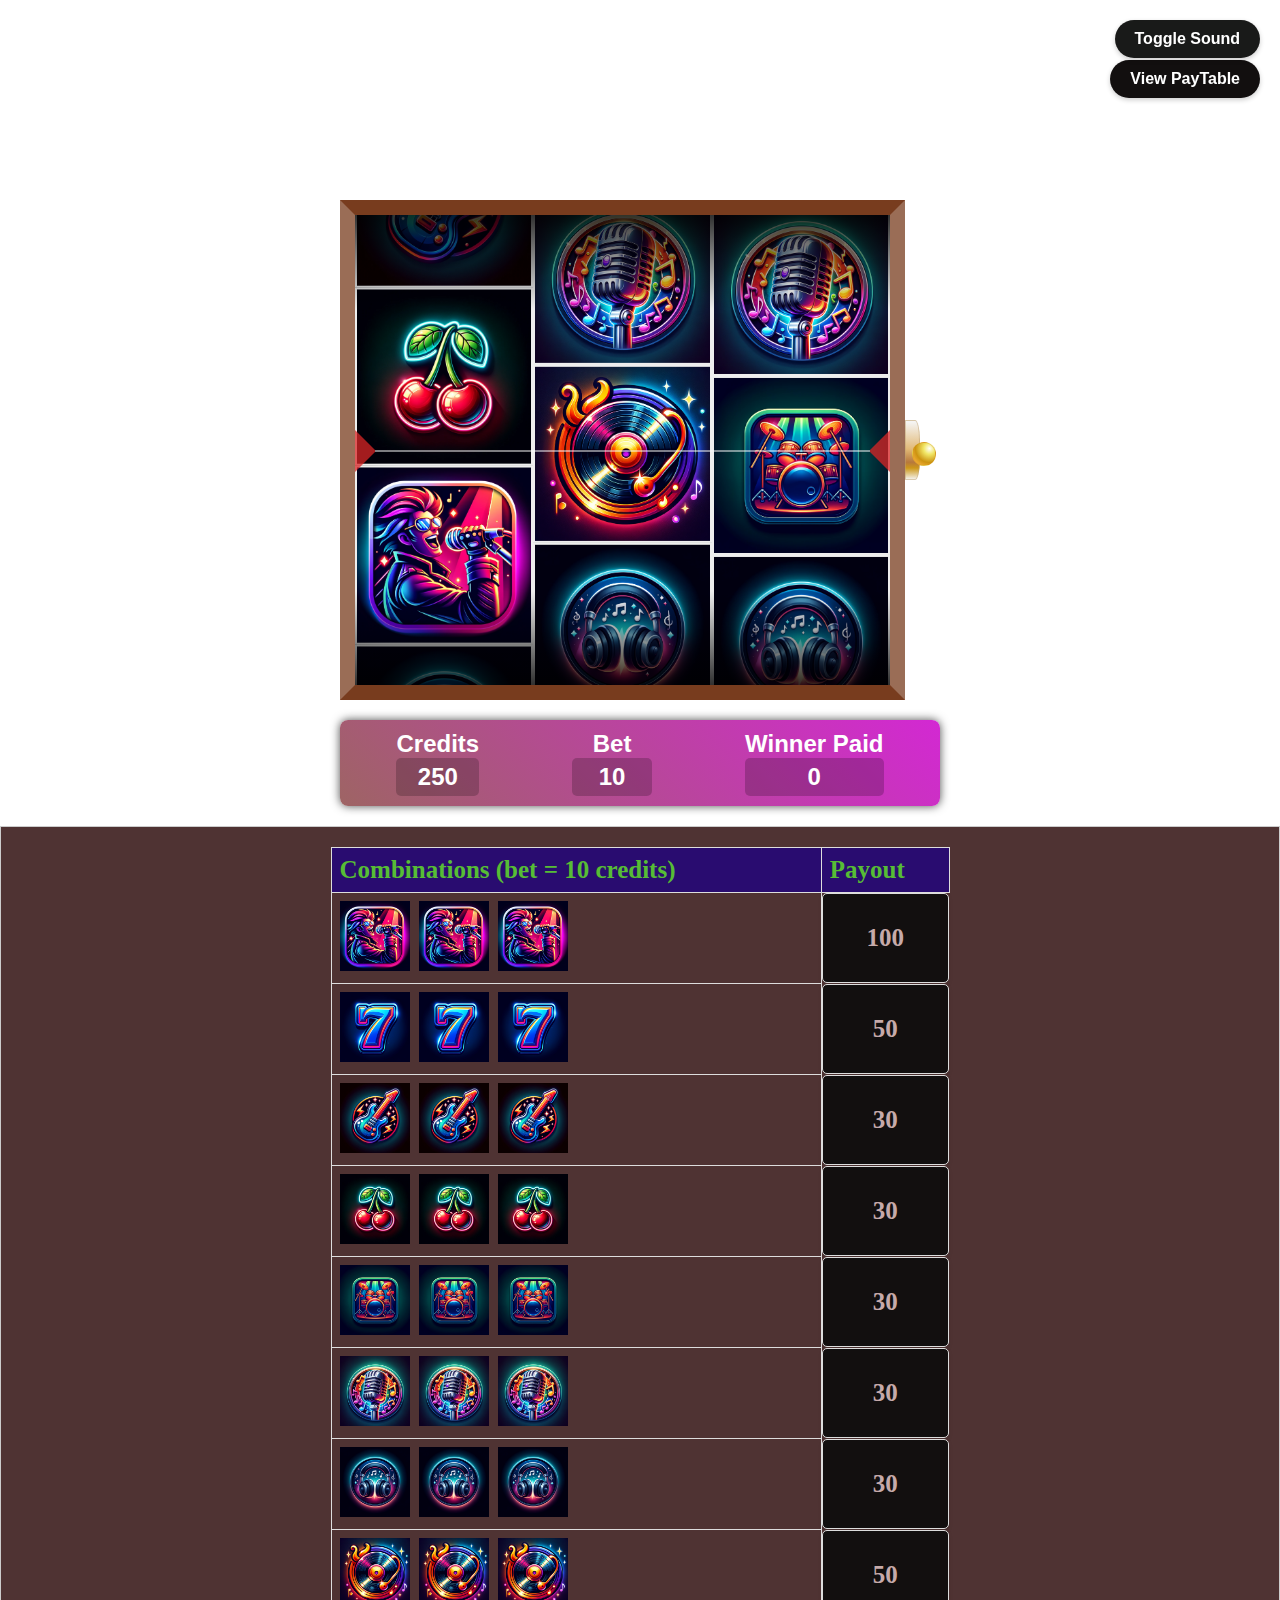
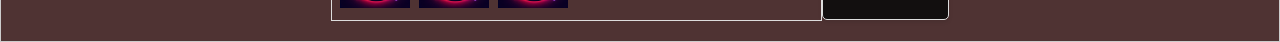
==== commit 97bd262a: "added paytable" ====
--- a/game.html
+++ b/game.html
@@ -1,11 +1,22 @@
 
 <html>
 	<head>
-
+		<title>RockinReels</title>
 		<link rel="stylesheet" type="text/css" href="style.css">
-		<link rel="stylesheet" type="text/css" href="credits.css">				
+		<link rel="stylesheet" type="text/css" href="credits.css">
+		<link rel="stylesheet" type="text/css" href="paytable.css">			
+			
+		<audio id="reelSound" preload="auto">
+			<source src="sounds/115091__milton__slot-7.mp3" type="audio/mpeg">
+			Your browser does not support the audio element.
+		</audio>
+		<audio id="creditcount" preload="auto">
+			<source src="sounds/118237__pierrecartoons1979__major-7-slot-machine.mp3" type="audio/mpeg">
+			Your browser does not support the audio element.
+		</audio>	
 	</head>
 	<body>
+
 		<div class="machine">
 			<div class="container">
 				<div class="winner">
@@ -23,10 +34,87 @@
 			</div>
 			<div class="credit-info">
 				<span>Winner Paid </span><span id="winner-paid">0</span>
-			</div>
-			
+			</div>	
 		 </div>
-		 
+		 <button id="soundToggle" class="sound-toggle">Toggle Sound</button>
+		 <button id="viewPayTable" class="view-table">View PayTable</button>
+		 <div id="payTableSection" class="PayTable">
+			<table>
+
+				<tr>
+					<th class="combi">Combinations (bet = 10 credits)</th>
+					<th class="payout">Payout</th>
+				</tr>
+				<tr>
+					<td>
+						<img src="icons/rockstar.webp" alt="Rockstar">
+						<img src="icons/rockstar.webp" alt="Rockstar">
+						<img src="icons/rockstar.webp" alt="Rockstar">
+					</td>
+					<td class="payout-value">100</td>
+				</tr>
+				<tr>
+					<td>
+						<img src="icons/seven.webp" alt="Seven">
+						<img src="icons/seven.webp" alt="Seven">
+						<img src="icons/seven.webp" alt="Seven">
+					</td>
+					<td class="payout-value">50</td>
+				</tr>
+				<tr>
+					<td>
+						<img src="icons/guitar.webp" alt="Guitar">
+						<img src="icons/guitar.webp" alt="Guitar">
+						<img src="icons/guitar.webp" alt="Guitar">
+					</td>
+					<td class="payout-value">30</td>
+				</tr>
+				<tr>
+					<td>
+						<img src="icons/cherry.webp" alt="Cherry">
+						<img src="icons/cherry.webp" alt="Cherry">
+						<img src="icons/cherry.webp" alt="Cherry">
+					</td>
+					<td class="payout-value">30</td>
+				</tr>
+				<tr>
+					<td>
+						
+						<img src="icons/drumset..webp" alt="Drumset">
+						<img src="icons/drumset..webp" alt="Drumset">
+						<img src="icons/drumset..webp" alt="Drumset">
+					</td>
+					<td class="payout-value">30</td>
+				</tr>
+				<tr>
+					<td>
+						<img src="icons/mic.webp" alt="Mic">
+						<img src="icons/mic.webp" alt="Mic">
+						<img src="icons/mic.webp" alt="Mic">
+					</td>
+					<td class="payout-value">30</td>
+				</tr>
+				<tr>
+					<td>
+						<img src="icons/headphone.webp" alt="Headphone">
+						<img src="icons/headphone.webp" alt="Headphone">
+						<img src="icons/headphone.webp" alt="Headphone">
+					</td>
+					<td class="payout-value">30</td>
+				</tr>
+				<tr>
+					<td>
+						<img src="icons/vinyl.webp" alt="Vinyl">
+						<img src="icons/vinyl.webp" alt="Vinyl">
+						<img src="icons/vinyl.webp" alt="Vinyl">
+						
+					</td>
+					<td class="payout-value">50</td>
+				</tr>
+
+			</table>
+		</div>
+		
 		<style scope id="setting"></style>
 		<style scope id="update"></style>
 		<script type="text/javascript" src="script.js"></script>
--- a/style.css
+++ b/style.css
@@ -4,13 +4,18 @@
   box-sizing: border-box;
 }
 .machine{
+  
   display: inline-block;
   position: relative;
   opacity: 0;
+  width: 80%; /* Adjust based on your layout */
+  max-width: 1200px; /* Maximum width */
+  margin: 0 auto; /* Center the machine */
 }
 .container{
-  width : 1200px;
-  height : 400px;
+  width : 100%;
+  height : auto;
+  aspect-ratio: 3 / 1; /* Maintain aspect ratio, change as needed */
   border-style : solid;
   border-color : hsl(0,10%,50%) hsl(0,20%,50%) hsl(0,10%,50%) hsl(0,20%,50%);
   border-width : 15px;
@@ -63,7 +68,7 @@
   background-size: cover;
 }
 
-.seven:after      {background-image : url("./seven.svg");}*
+.seven:after      {background-image : url("./seven.svg");}
 .lemon:after      {background-image : url("./lemon.svg");}
 .cherry:after     {background-image : url("./cherry.svg");}
 .watermelon:after {background-image : url("./waterMelon.svg");}
@@ -72,15 +77,15 @@
 .prune:after      {background-image : url("./prune.svg");}
 .bigwin:after     {background-image : url("./bigwin.svg");}
 .orange:after     {background-image : url("./orange.svg");}
-.seven:after      {background-image : url(//bannerflow.blob.core.windows.net/resources/seven-6803e6a7-66bb-475d-b201-e2551ac41f77.svg?v=636058905940602803);}*
-.lemon:after      {background-image : url(//bannerflow.blob.core.windows.net/resources/lemon-427191a8-0a28-43fb-8bf9-6a68df0d8d0d.svg?v=636058905940602803);}
-.cherry:after     {background-image : url(//bannerflow.blob.core.windows.net/resources/cherry-73d79a68-bece-46b2-9f93-fcc4617b6dbc.svg?v=636058905940602803);}
-.watermelon:after {background-image : url(//bannerflow.blob.core.windows.net/resources/watermelon-53668bfb-8cd0-4107-b9be-b2379984b9fb.svg?v=636058905940602803);}
-.banana:after     {background-image:  url(//bannerflow.blob.core.windows.net/resources/banana-a70ac7d5-feda-4c4a-80bc-1fefc5cf1f9f.svg?v=636058905940602803);}
-.bar:after        {background-image : url(//bannerflow.blob.core.windows.net/resources/bar-69414337-7bd5-4fa0-9dfd-3f73eb313a4d.svg?v=636058905940602803);}
-.prune:after      {background-image : url(//bannerflow.blob.core.windows.net/resources/prune-eb66576f-c6ba-4c4a-88c6-b659ce01f771.svg?v=636058905940602803);}
-.bigwin:after     {background-image : url(//bannerflow.blob.core.windows.net/resources/bigwin-ea7b5813-de4b-40c6-b708-e992f57be3e0.svg?v=636058905940602803);}
-.orange:after     {background-image : url(//bannerflow.blob.core.windows.net/resources/orange-625c9be2-9b9e-45aa-b574-808930b71c41.svg?v=636058905940602803);}
+.seven:after      {background-image : url("icons/seven.webp");}
+.lemon:after      {background-image : url("icons/guitar.webp");}
+.cherry:after     {background-image : url("icons/rockstar.webp");}
+.watermelon:after {background-image : url("icons/mic.webp");}
+.banana:after     {background-image:  url("icons/headphone.webp");}
+.bar:after        {background-image : url("icons/radio.webp");}
+.prune:after      {background-image : url("icons/vinyl.webp");}
+.bigwin:after     {background-image : url("icons/cherry.webp");}
+.orange:after     {background-image : url("icons/drumset..webp");}
 /*-------------=== winner style ===-------------*/
 .winner{
   background-color: transparent;
@@ -211,4 +216,62 @@
 }
 .handle.active:after{
   transform: translateY(85px);
-}+}
+.sound-toggle {
+  position: fixed; /* or absolute, depending on layout */
+  top: 20px;
+  right: 20px;
+  padding: 10px 20px;
+  background-color: #191a19; /* A pleasant green, change as needed */
+  color: white;
+  border: none;
+  border-radius: 20px;
+  cursor: pointer;
+  font-size: 16px;
+  font-weight: bold;
+  box-shadow: 0 2px 5px rgba(0,0,0,0.2);
+  transition: background-color 0.3s, box-shadow 0.3s, transform 0.3s;
+  z-index: 100; /* Ensure it's above other elements */
+}
+
+.sound-toggle:hover {
+  background-color: #0e100e; /* Darker shade of button color for hover */
+  box-shadow: 0 4px 8px rgba(0,0,0,0.3);
+  transform: translateY(-2px); /* Slight raise effect */
+}
+
+.sound-toggle:active {
+  background-color: #3b423c; /* Even darker for click effect */
+  box-shadow: 0 2px 4px rgba(0,0,0,0.3);
+  transform: translateY(1px); /* Simulate button press */
+}
+
+.view-table {
+  position: fixed;
+  top: 50px;
+  right: 20px;
+  padding: 10px 20px;
+  background-color: #120f0f; /* A different color to distinguish it */
+  color: white;
+  border: none;
+  border-radius: 20px;
+  cursor: pointer;
+  font-size: 16px;
+  font-weight: bold;
+  box-shadow: 0 2px 5px rgba(0,0,0,0.2);
+  transition: background-color 0.3s, box-shadow 0.3s, transform 0.3s;
+  margin-top: 10px; /* Adds spacing between buttons */
+}
+
+.view-table:hover {
+  background-color: #0e0b0b; /* Darker shade on hover */
+  box-shadow: 0 4px 8px rgba(0,0,0,0.3);
+  transform: translateY(-2px);
+}
+
+.view-table:active {
+  background-color: #0f0d0d; /* Even darker for click effect */
+  box-shadow: 0 2px 4px rgba(0,0,0,0.3);
+  transform: translateY(1px);
+}
+
--- a/credits.css
+++ b/credits.css
@@ -6,7 +6,7 @@
 
 
 .credit-section {
-    background: linear-gradient(45deg, #f22, #f2f);
+    background: linear-gradient(45deg, rgb(158, 100, 100), rgb(211, 40, 211));
     border-radius: 8px;
     padding: 10px;
     margin: 20px auto;
--- a/paytable.css
+++ b/paytable.css
@@ -0,0 +1,55 @@
+
+.PayTable {
+    padding: 20px;
+    margin-top: 20px;
+    border: 1px solid #ccc;
+    background-color: #4f3333;
+    display: flex;
+    justify-content: center;
+    align-items: center;
+}
+.PayTable th {
+    color: rgb(87, 189, 53);
+    font-size: 25px;
+    background-color: #290c70;
+}
+
+.PayTable table {
+    width: 50%;
+    border-collapse: collapse;
+}
+.PayTable img {
+    height: 70px; /* Adjust based on your preference */
+    width: auto;
+    margin-right: 5px; /* Space between symbols */
+}
+.PayTable th, .PayTable td {
+    border: 1px solid #ddd;
+    padding: 8px;
+    text-align: left;
+}
+.payout-value{
+    display:flex;
+    justify-content: center;
+    align-items: center;
+    height: 90px;
+    font-size: 25px; /* Larger font size for better visibility */
+    font-weight: bold; /* Make the numbers bold */
+    color: #c6aaaa; /* Bright color for better attention */
+    text-align: center; /* Center align the text in the cell */
+    padding: 10px; /* Add some padding for spacing */
+    background-color: #120f0f; /* Light background color to make it pop */
+    border-radius: 5px; /* Slightly rounded corners for a smooth look */
+    box-shadow: 0 2px 4px rgba(0,0,0,0.1); /* Subtle shadow for depth */
+}
+@media screen and (max-width: 600px) {
+    .PayTable img {
+        height: 30px; /* Smaller size for mobile */
+    }
+}
+@media (max-width: 768px) {
+    .payout-value {
+        font-size: 16px; /* Slightly smaller font size on smaller devices */
+        padding: 5px; /* Less padding to fit smaller screens */
+    }
+}
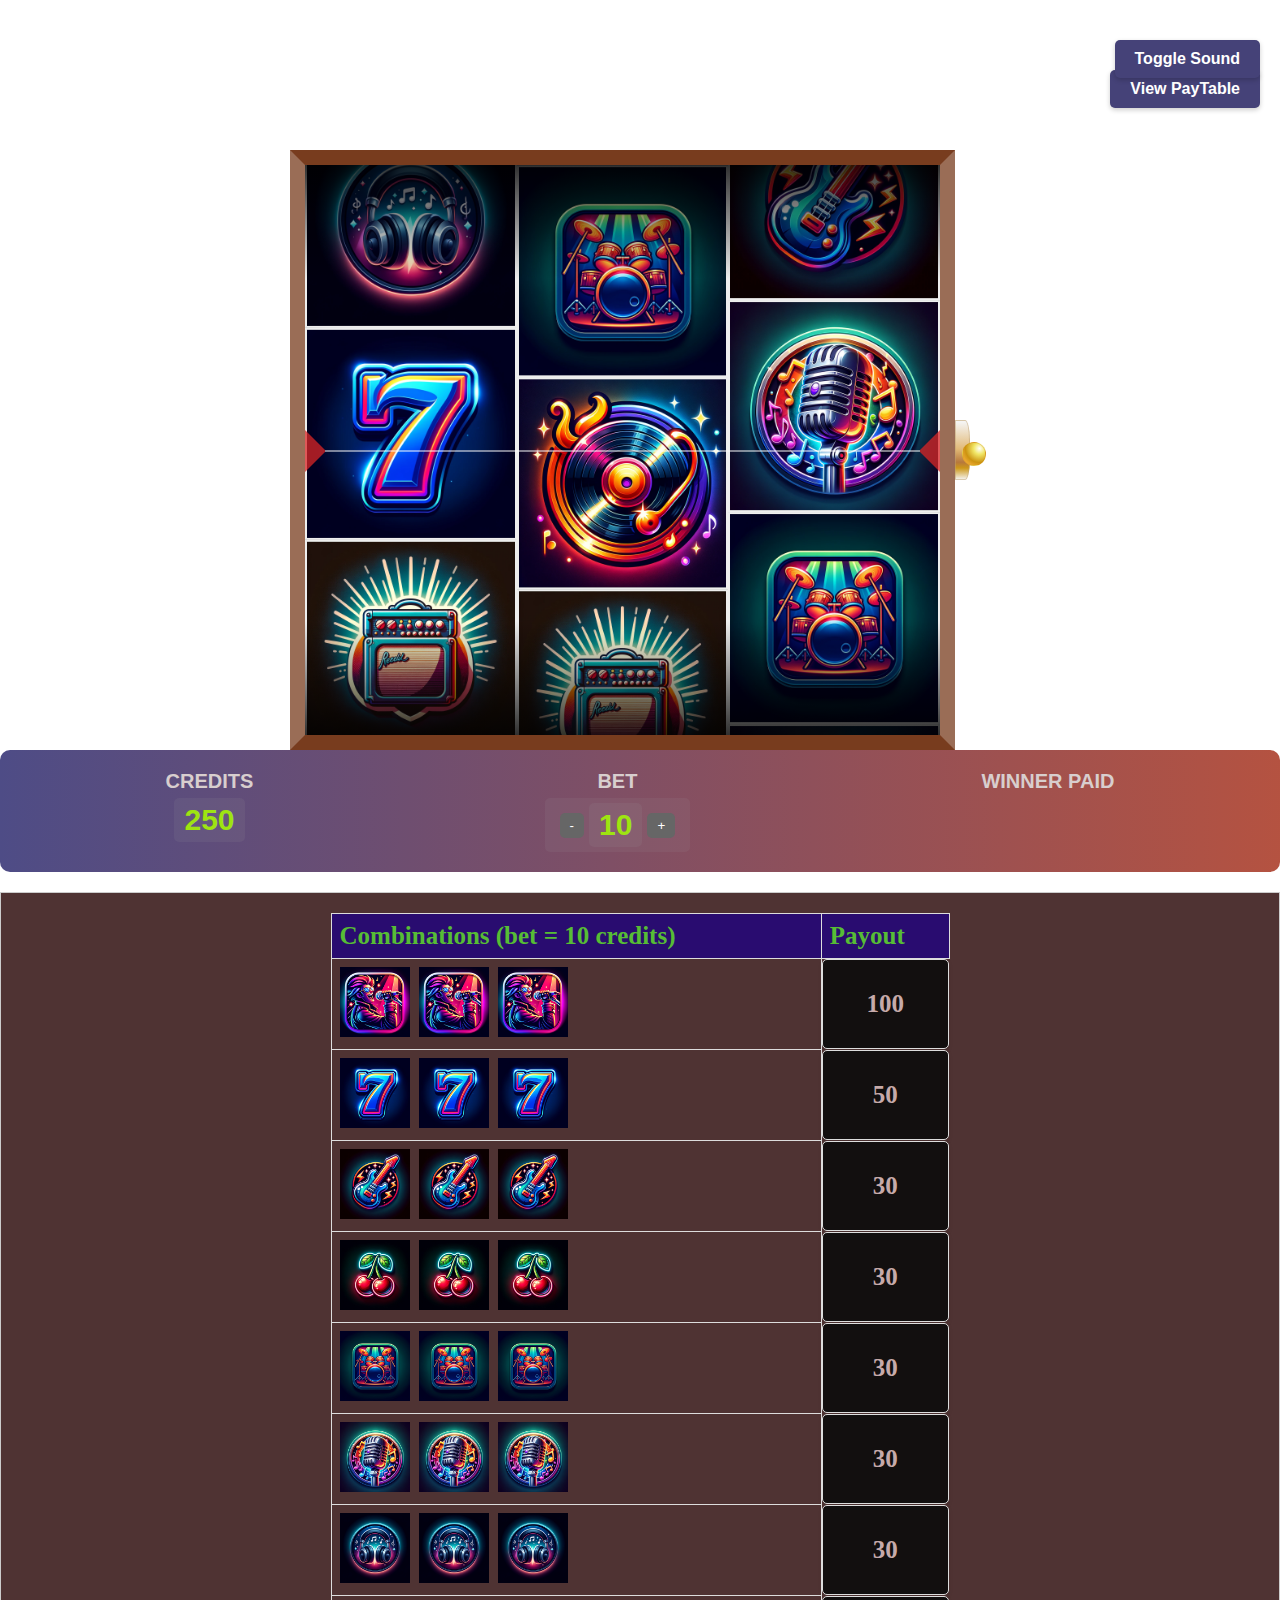
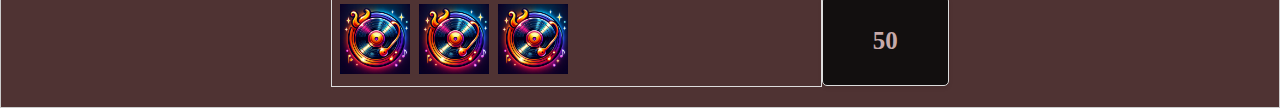
==== commit 5048b9f4: "Fixed Bet" ====
--- a/game.html
+++ b/game.html
@@ -1,124 +1,133 @@
+<html>
+<head>
+    <title>RockinReels</title>
+    <link rel="stylesheet" type="text/css" href="style.css">
+    <link rel="stylesheet" type="text/css" href="credits.css">
+    <link rel="stylesheet" type="text/css" href="paytable.css">
 
-<html>
-	<head>
-		<title>RockinReels</title>
-		<link rel="stylesheet" type="text/css" href="style.css">
-		<link rel="stylesheet" type="text/css" href="credits.css">
-		<link rel="stylesheet" type="text/css" href="paytable.css">			
-			
-		<audio id="reelSound" preload="auto">
-			<source src="sounds/115091__milton__slot-7.mp3" type="audio/mpeg">
-			Your browser does not support the audio element.
-		</audio>
-		<audio id="creditcount" preload="auto">
-			<source src="sounds/118237__pierrecartoons1979__major-7-slot-machine.mp3" type="audio/mpeg">
-			Your browser does not support the audio element.
-		</audio>	
-	</head>
-	<body>
+    <audio id="reelSound" preload="auto">
+        <source src="sounds/115091__milton__slot-7.mp3" type="audio/mpeg">
+        Your browser does not support the audio element.
+    </audio>
+    <audio id="creditcount" preload="auto">
+        <source src="sounds/118237__pierrecartoons1979__major-7-slot-machine.mp3" type="audio/mpeg">
+        Your browser does not support the audio element.
+    </audio>
+</head>
+<body>
 
-		<div class="machine">
-			<div class="container">
-				<div class="winner">
-				</div>
-			</div>
-			<div class="handle">		    		    	
-		    </div>			
-		 </div>
-		 <div class="credit-section">
-			<div class="credit-info">
-				<span>Credits </span><span id="credits">250</span>
-			</div>
-			<div class="credit-info">
-				<span>Bet </span><span id="bet">10</span>
-			</div>
-			<div class="credit-info">
-				<span>Winner Paid </span><span id="winner-paid">0</span>
-			</div>	
-		 </div>
-		 <button id="soundToggle" class="sound-toggle">Toggle Sound</button>
-		 <button id="viewPayTable" class="view-table">View PayTable</button>
-		 <div id="payTableSection" class="PayTable">
-			<table>
+    <div class="machine">
+        <div class="container">
+            <div class="winner">
+            </div>
+        </div>
+        <div class="handle"></div>
+    </div>
 
-				<tr>
-					<th class="combi">Combinations (bet = 10 credits)</th>
-					<th class="payout">Payout</th>
-				</tr>
-				<tr>
-					<td>
-						<img src="icons/rockstar.webp" alt="Rockstar">
-						<img src="icons/rockstar.webp" alt="Rockstar">
-						<img src="icons/rockstar.webp" alt="Rockstar">
-					</td>
-					<td class="payout-value">100</td>
-				</tr>
-				<tr>
-					<td>
-						<img src="icons/seven.webp" alt="Seven">
-						<img src="icons/seven.webp" alt="Seven">
-						<img src="icons/seven.webp" alt="Seven">
-					</td>
-					<td class="payout-value">50</td>
-				</tr>
-				<tr>
-					<td>
-						<img src="icons/guitar.webp" alt="Guitar">
-						<img src="icons/guitar.webp" alt="Guitar">
-						<img src="icons/guitar.webp" alt="Guitar">
-					</td>
-					<td class="payout-value">30</td>
-				</tr>
-				<tr>
-					<td>
-						<img src="icons/cherry.webp" alt="Cherry">
-						<img src="icons/cherry.webp" alt="Cherry">
-						<img src="icons/cherry.webp" alt="Cherry">
-					</td>
-					<td class="payout-value">30</td>
-				</tr>
-				<tr>
-					<td>
-						
-						<img src="icons/drumset..webp" alt="Drumset">
-						<img src="icons/drumset..webp" alt="Drumset">
-						<img src="icons/drumset..webp" alt="Drumset">
-					</td>
-					<td class="payout-value">30</td>
-				</tr>
-				<tr>
-					<td>
-						<img src="icons/mic.webp" alt="Mic">
-						<img src="icons/mic.webp" alt="Mic">
-						<img src="icons/mic.webp" alt="Mic">
-					</td>
-					<td class="payout-value">30</td>
-				</tr>
-				<tr>
-					<td>
-						<img src="icons/headphone.webp" alt="Headphone">
-						<img src="icons/headphone.webp" alt="Headphone">
-						<img src="icons/headphone.webp" alt="Headphone">
-					</td>
-					<td class="payout-value">30</td>
-				</tr>
-				<tr>
-					<td>
-						<img src="icons/vinyl.webp" alt="Vinyl">
-						<img src="icons/vinyl.webp" alt="Vinyl">
-						<img src="icons/vinyl.webp" alt="Vinyl">
-						
-					</td>
-					<td class="payout-value">50</td>
-				</tr>
+    <div class="credit-section">
+        <div class="credit-info">
+            <span class="label">CREDITS</span>
+            <span id="credits" class="value">250</span>
+        </div>
+        <div class="credit-info">
+            <span class="label">BET</span>
+            <div class="bet-controls">
+                <button id="betDecrease" class="bet-btn">-</button>
+                <span id="bet" class="value">10</span>
+                <button id="betIncrease" class="bet-btn">+</button>
+            </div>
+        </div>
+        <div class="credit-info">
+            <span class="label">WINNER PAID</span>
+            <span id="winner-paid" class="value">0</span>
+        </div>
+    </div>
 
-			</table>
-		</div>
+    <button id="soundToggle" class="sound-toggle">Toggle Sound</button>
+    <button id="viewPayTable" class="view-table">View PayTable</button>
+
+    <div id="payTableSection" class="PayTable">
+        <!-- Your paytable content -->
+		<table>
+
+			<tr>
+				<th class="combi">Combinations (bet = 10 credits)</th>
+				<th class="payout">Payout</th>
+			</tr>
+			<tr>
+				<td>
+					<img src="icons/rockstar.webp" alt="Rockstar">
+					<img src="icons/rockstar.webp" alt="Rockstar">
+					<img src="icons/rockstar.webp" alt="Rockstar">
+				</td>
+				<td class="payout-value">100</td>
+			</tr>
+			<tr>
+				<td>
+					<img src="icons/seven.webp" alt="Seven">
+					<img src="icons/seven.webp" alt="Seven">
+					<img src="icons/seven.webp" alt="Seven">
+				</td>
+				<td class="payout-value">50</td>
+			</tr>
+			<tr>
+				<td>
+					<img src="icons/guitar.webp" alt="Guitar">
+					<img src="icons/guitar.webp" alt="Guitar">
+					<img src="icons/guitar.webp" alt="Guitar">
+				</td>
+				<td class="payout-value">30</td>
+			</tr>
+			<tr>
+				<td>
+					<img src="icons/cherry.webp" alt="Cherry">
+					<img src="icons/cherry.webp" alt="Cherry">
+					<img src="icons/cherry.webp" alt="Cherry">
+				</td>
+				<td class="payout-value">30</td>
+			</tr>
+			<tr>
+				<td>
+					
+					<img src="icons/drumset..webp" alt="Drumset">
+					<img src="icons/drumset..webp" alt="Drumset">
+					<img src="icons/drumset..webp" alt="Drumset">
+				</td>
+				<td class="payout-value">30</td>
+			</tr>
+			<tr>
+				<td>
+					<img src="icons/mic.webp" alt="Mic">
+					<img src="icons/mic.webp" alt="Mic">
+					<img src="icons/mic.webp" alt="Mic">
+				</td>
+				<td class="payout-value">30</td>
+			</tr>
+			<tr>
+				<td>
+					<img src="icons/headphone.webp" alt="Headphone">
+					<img src="icons/headphone.webp" alt="Headphone">
+					<img src="icons/headphone.webp" alt="Headphone">
+				</td>
+				<td class="payout-value">30</td>
+			</tr>
+			<tr>
+				<td>
+					<img src="icons/vinyl.webp" alt="Vinyl">
+					<img src="icons/vinyl.webp" alt="Vinyl">
+					<img src="icons/vinyl.webp" alt="Vinyl">
+					
+				</td>
+				<td class="payout-value">50</td>
+			</tr>
 		
-		<style scope id="setting"></style>
-		<style scope id="update"></style>
-		<script type="text/javascript" src="script.js"></script>
+		</table>
+    </div>
 
-		
-	</body>
+    <style scope id="setting"></style>
+    <style scope id="update"></style>
+    <script type="text/javascript" src="script.js"></script>
+
+</body>
 </html>
+
--- a/style.css
+++ b/style.css
@@ -218,7 +218,7 @@
   transform: translateY(85px);
 }
 .sound-toggle {
-  position: fixed; /* or absolute, depending on layout */
+  position: absolute; /* or absolute, depending on layout */
   top: 20px;
   right: 20px;
   padding: 10px 20px;
@@ -235,19 +235,19 @@
 }
 
 .sound-toggle:hover {
-  background-color: #0e100e; /* Darker shade of button color for hover */
+  background-color: #9f9ea5; /* Darker shade of button color for hover */
   box-shadow: 0 4px 8px rgba(0,0,0,0.3);
   transform: translateY(-2px); /* Slight raise effect */
 }
 
 .sound-toggle:active {
-  background-color: #3b423c; /* Even darker for click effect */
+  background-color: #b0afb7; /* Even darker for click effect */
   box-shadow: 0 2px 4px rgba(0,0,0,0.3);
   transform: translateY(1px); /* Simulate button press */
 }
 
 .view-table {
-  position: fixed;
+  position: absolute;
   top: 50px;
   right: 20px;
   padding: 10px 20px;
--- a/credits.css
+++ b/credits.css
@@ -1,44 +1,69 @@
-
-*{
-    padding: 0;
-    margin: 0;
+.credit-section {
+    display: flex;
+    justify-content: space-around;
+    background: linear-gradient(to right, #4e4c86, #9d1c05c2); 
+    color: #4a523f;
+    padding: 20px;
+    border-radius: 10px;
 }
 
 
-.credit-section {
-    background: linear-gradient(45deg, rgb(158, 100, 100), rgb(211, 40, 211));
-    border-radius: 8px;
-    padding: 10px;
-    margin: 20px auto;
-    width: 80%;
-    max-width: 600px;
-    box-shadow: 0 0 10px rgba(0, 0, 0, 0.7);
-    color: #fff;
+.credit-info {
     display: flex;
-    justify-content: space-around;
-    text-align: center;
+    flex-direction: column;
+    align-items: center;
+    font-family: 'Arial', sans-serif;
 }
 
-.credit-info {
-    font-size: 18px;
-    font-family: 'Digital-7', sans-serif;
+.label {
+    font-size: 20px;
+    margin-bottom: 5px;
+    font-weight: bold;
+    color: #d8cece;
 }
 
-.credit-info span {
-    display: block;
-    font-size: 24px;
+.value, .bet-controls {
+    font-size: 30px;
     font-weight: bold;
+    color: #9ee411;
+    background: rgba(163, 163, 163, 0.1);
+    padding: 5px 10px;
+    border-radius: 5px;
 }
 
-#credits, #bet, #winner-paid {
-    background: rgba(0, 0, 0, 0.2);
-    border-radius: 5px;
-    padding: 5px;
-    min-width: 80px; /* Ensure consistent width */
+.bet-controls {
+    display: flex;
+    align-items: center;
 }
 
-@font-face {
-    font-family: 'Digital-7';
-    src: url('https://example.com/fonts/digital-7.ttf');
+.bet-btn {
+    background: #666;
+    border: none;
+    color: #fff;
+    padding: 5px 10px;
+    cursor: pointer;
+    margin: 0 5px;
+    border-radius: 5px;
 }
 
+.bet-btn:hover {
+    background: #888;
+}
+
+.sound-toggle, .view-table {
+    background: #454278;
+    color: #fff;
+    border: none;
+    padding: 10px 20px;
+    cursor: pointer;
+    border-radius: 5px;
+    margin-top: 20px;
+}
+
+.sound-toggle:hover, .view-table:hover {
+    background: #666;
+}
+
+#winner-paid {
+    display: none; /* Start hidden */
+}
